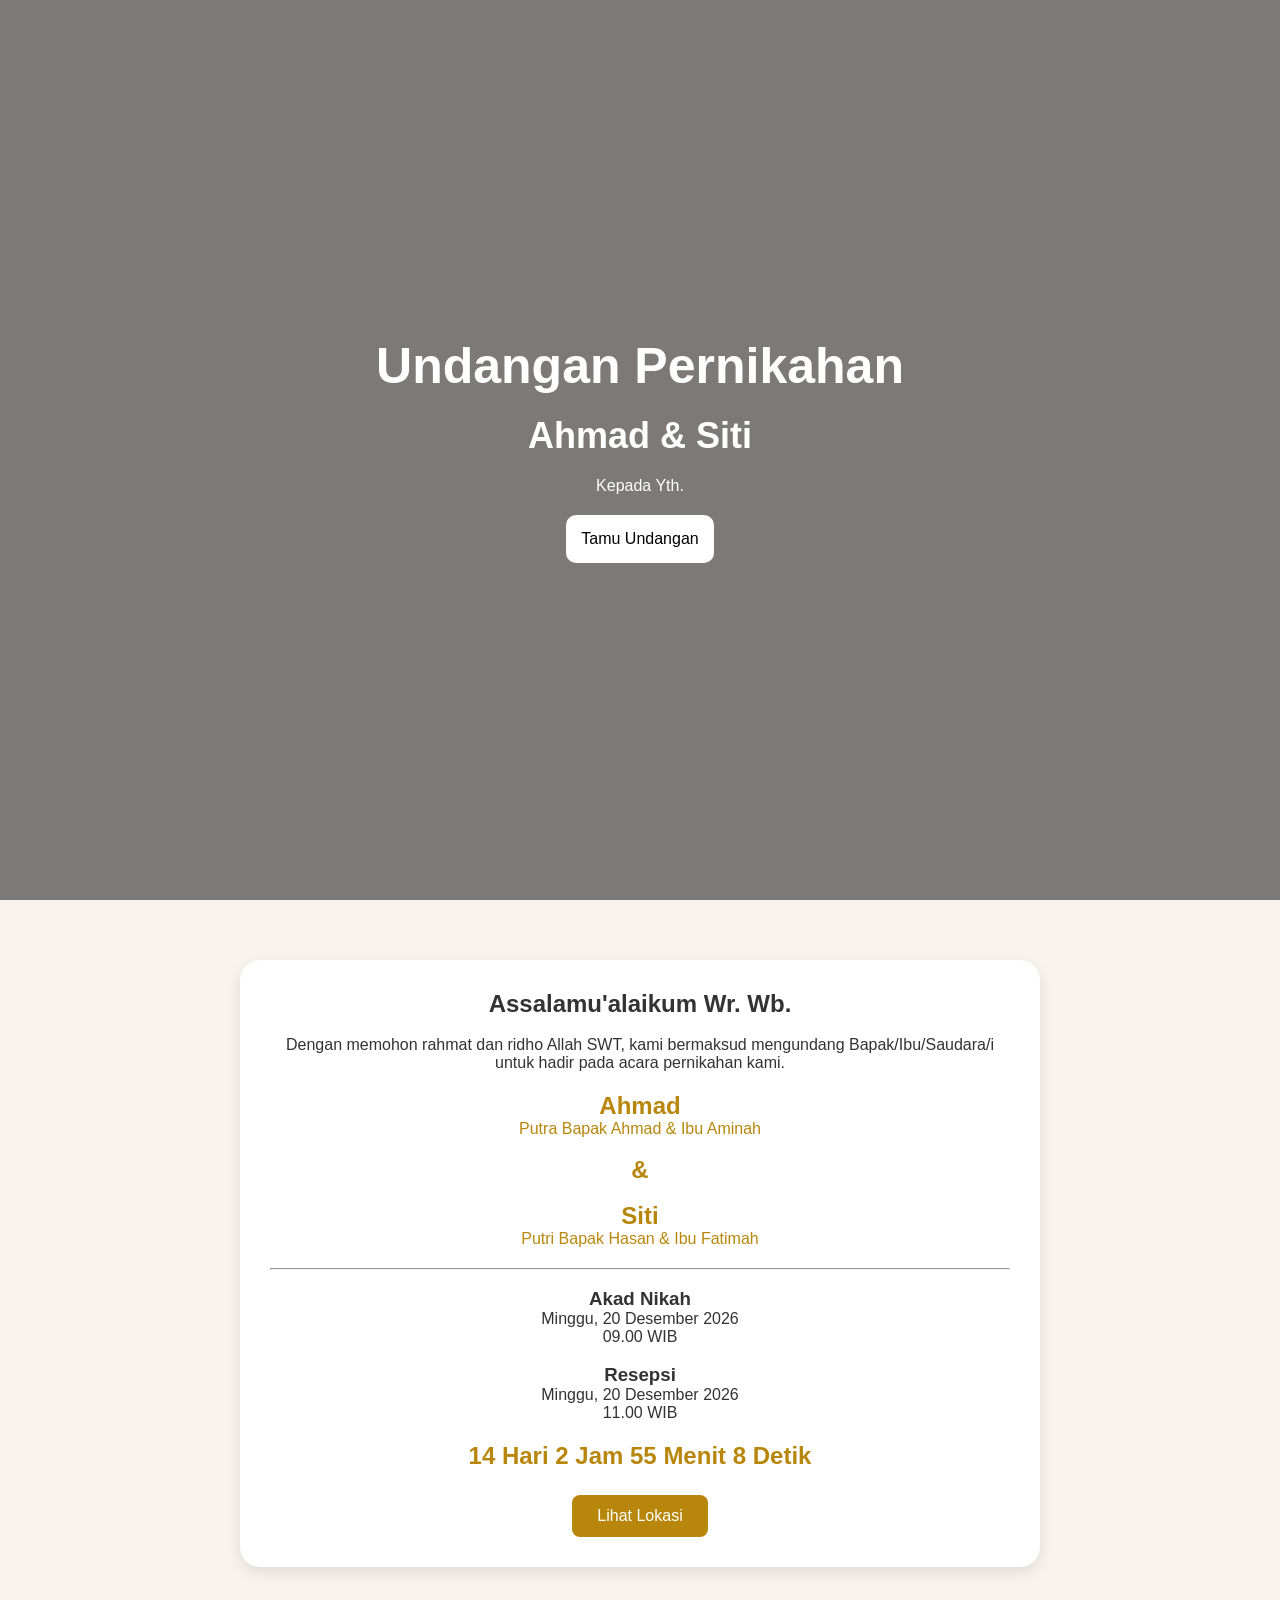
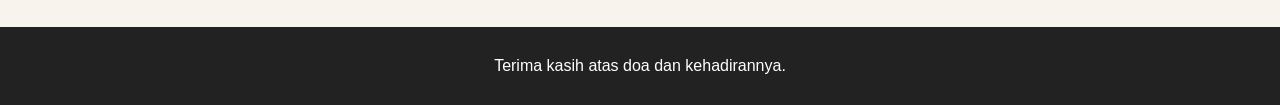
==== index1.html @ f098602e "Rename index.html to index1.html" ====
<!DOCTYPE html>
<html lang="id">
<head>
<meta charset="UTF-8">
<meta name="viewport" content="width=device-width, initial-scale=1.0">

<title>Undangan Pernikahan</title>

<style>

*{
    margin:0;
    padding:0;
    box-sizing:border-box;
}

body{
    font-family: 'Segoe UI', sans-serif;
    background:#f8f3ed;
    color:#333;
}

.hero{
    height:100vh;
    background:linear-gradient(
        rgba(0,0,0,0.5),
        rgba(0,0,0,0.5)
    ),
    url('https://images.unsplash.com/photo-1519741497674-611481863552?w=1200');
    
    background-size:cover;
    background-position:center;

    display:flex;
    justify-content:center;
    align-items:center;
    text-align:center;

    color:white;
    padding:20px;
}

.hero-content{
    max-width:600px;
}

.hero h1{
    font-size:50px;
    margin-bottom:20px;
}

.hero h2{
    font-size:36px;
    margin-bottom:20px;
}

.tamu{
    margin-top:20px;
    background:white;
    color:black;
    padding:15px;
    border-radius:10px;
    display:inline-block;
}

.section{
    padding:60px 20px;
}

.card{
    max-width:800px;
    margin:auto;
    background:white;
    padding:30px;
    border-radius:20px;
    box-shadow:0 5px 15px rgba(0,0,0,0.1);
    text-align:center;
}

.nama{
    color:#b8860b;
    margin:20px 0;
}

.countdown{
    margin-top:20px;
    font-size:24px;
    font-weight:bold;
    color:#b8860b;
}

.btn{
    display:inline-block;
    margin-top:25px;
    padding:12px 25px;
    background:#b8860b;
    color:white;
    text-decoration:none;
    border-radius:8px;
}

.footer{
    text-align:center;
    padding:30px;
    background:#222;
    color:white;
}

@media(max-width:600px){

.hero h1{
    font-size:36px;
}

.hero h2{
    font-size:28px;
}

}

</style>
</head>

<body>

<section class="hero">

<div class="hero-content">

<h1>Undangan Pernikahan</h1>

<h2>Ahmad & Siti</h2>

<p>Kepada Yth.</p>

<div class="tamu" id="namaTamu">
Tamu Undangan
</div>

</div>

</section>

<section class="section">

<div class="card">

<h2>Assalamu'alaikum Wr. Wb.</h2>

<br>

<p>
Dengan memohon rahmat dan ridho Allah SWT,
kami bermaksud mengundang Bapak/Ibu/Saudara/i
untuk hadir pada acara pernikahan kami.
</p>

<div class="nama">

<h2>Ahmad</h2>
<p>Putra Bapak Ahmad & Ibu Aminah</p>

<br>

<h2>&</h2>

<br>

<h2>Siti</h2>
<p>Putri Bapak Hasan & Ibu Fatimah</p>

</div>

<hr>

<br>

<h3>Akad Nikah</h3>

<p>
Minggu, 20 Desember 2026
<br>
09.00 WIB
</p>

<br>

<h3>Resepsi</h3>

<p>
Minggu, 20 Desember 2026
<br>
11.00 WIB
</p>

<div class="countdown" id="countdown">
Loading...
</div>

<a
href="https://maps.google.com"
target="_blank"
class="btn">
Lihat Lokasi
</a>

</div>

</section>

<section class="footer">

<p>
Terima kasih atas doa dan kehadirannya.
</p>

</section>

<script>

// ==========================
// Nama Tamu dari URL
// ==========================

const params = new URLSearchParams(window.location.search);

const nama = params.get("to");

if(nama){
document.getElementById("namaTamu").innerHTML = nama;
}

// ==========================
// Countdown
// ==========================

const tanggalNikah =
new Date("December 20, 2026 09:00:00").getTime();

const hitungMundur = setInterval(function(){

const sekarang = new Date().getTime();

const jarak = tanggalNikah - sekarang;

const hari =
Math.floor(jarak / (1000*60*60*24));

const jam =
Math.floor(
(jarak % (1000*60*60*24))
/
(1000*60*60)
);

const menit =
Math.floor(
(jarak % (1000*60*60))
/
(1000*60)
);

const detik =
Math.floor(
(jarak % (1000*60))
/
1000
);

document.getElementById("countdown").innerHTML =
hari + " Hari " +
jam + " Jam " +
menit + " Menit " +
detik + " Detik";

if(jarak < 0){

clearInterval(hitungMundur);

document.getElementById("countdown").innerHTML =
"Acara Sedang Berlangsung";

}

},1000);

</script>

</body>
</html>
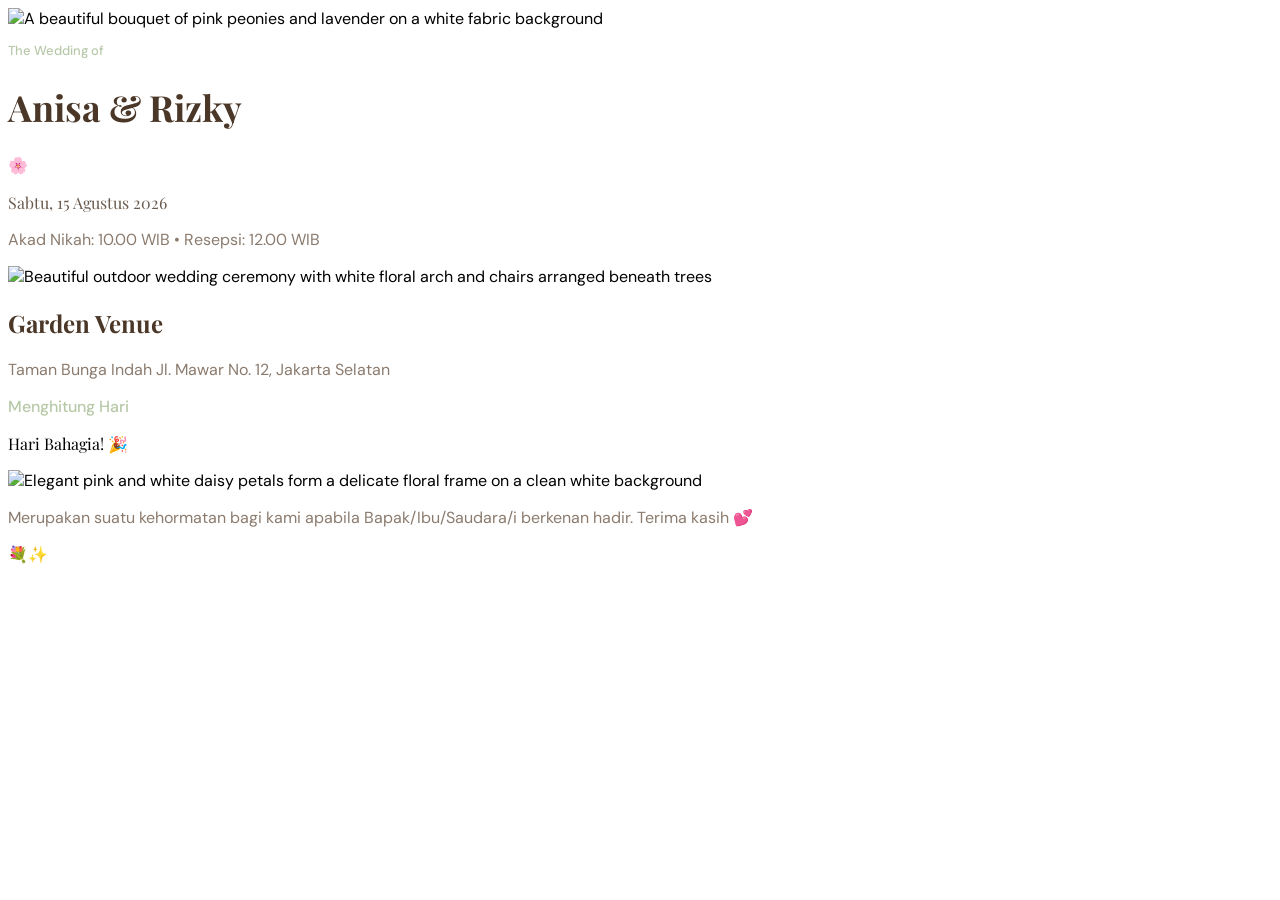
==== commit 0b432541: "Create index1.html" ====
--- a/index1.html
+++ b/index1.html
@@ -1,290 +1,89 @@
-<!DOCTYPE html>
-<html lang="id">
-<head>
-<meta charset="UTF-8">
-<meta name="viewport" content="width=device-width, initial-scale=1.0">
-
-<title>Undangan Pernikahan</title>
-
-<style>
-
-*{
-    margin:0;
-    padding:0;
-    box-sizing:border-box;
-}
-
-body{
-    font-family: 'Segoe UI', sans-serif;
-    background:#f8f3ed;
-    color:#333;
-}
-
-.hero{
-    height:100vh;
-    background:linear-gradient(
-        rgba(0,0,0,0.5),
-        rgba(0,0,0,0.5)
-    ),
-    url('https://images.unsplash.com/photo-1519741497674-611481863552?w=1200');
-    
-    background-size:cover;
-    background-position:center;
-
-    display:flex;
-    justify-content:center;
-    align-items:center;
-    text-align:center;
-
-    color:white;
-    padding:20px;
-}
-
-.hero-content{
-    max-width:600px;
-}
-
-.hero h1{
-    font-size:50px;
-    margin-bottom:20px;
-}
-
-.hero h2{
-    font-size:36px;
-    margin-bottom:20px;
-}
-
-.tamu{
-    margin-top:20px;
-    background:white;
-    color:black;
-    padding:15px;
-    border-radius:10px;
-    display:inline-block;
-}
-
-.section{
-    padding:60px 20px;
-}
-
-.card{
-    max-width:800px;
-    margin:auto;
-    background:white;
-    padding:30px;
-    border-radius:20px;
-    box-shadow:0 5px 15px rgba(0,0,0,0.1);
-    text-align:center;
-}
-
-.nama{
-    color:#b8860b;
-    margin:20px 0;
-}
-
-.countdown{
-    margin-top:20px;
-    font-size:24px;
-    font-weight:bold;
-    color:#b8860b;
-}
-
-.btn{
-    display:inline-block;
-    margin-top:25px;
-    padding:12px 25px;
-    background:#b8860b;
-    color:white;
-    text-decoration:none;
-    border-radius:8px;
-}
-
-.footer{
-    text-align:center;
-    padding:30px;
-    background:#222;
-    color:white;
-}
-
-@media(max-width:600px){
-
-.hero h1{
-    font-size:36px;
-}
-
-.hero h2{
-    font-size:28px;
-}
-
-}
-
-</style>
-</head>
-
-<body>
-
-<section class="hero">
-
-<div class="hero-content">
-
-<h1>Undangan Pernikahan</h1>
-
-<h2>Ahmad & Siti</h2>
-
-<p>Kepada Yth.</p>
-
-<div class="tamu" id="namaTamu">
-Tamu Undangan
-</div>
-
-</div>
-
-</section>
-
-<section class="section">
-
-<div class="card">
-
-<h2>Assalamu'alaikum Wr. Wb.</h2>
-
-<br>
-
-<p>
-Dengan memohon rahmat dan ridho Allah SWT,
-kami bermaksud mengundang Bapak/Ibu/Saudara/i
-untuk hadir pada acara pernikahan kami.
-</p>
-
-<div class="nama">
-
-<h2>Ahmad</h2>
-<p>Putra Bapak Ahmad & Ibu Aminah</p>
-
-<br>
-
-<h2>&</h2>
-
-<br>
-
-<h2>Siti</h2>
-<p>Putri Bapak Hasan & Ibu Fatimah</p>
-
-</div>
-
-<hr>
-
-<br>
-
-<h3>Akad Nikah</h3>
-
-<p>
-Minggu, 20 Desember 2026
-<br>
-09.00 WIB
-</p>
-
-<br>
-
-<h3>Resepsi</h3>
-
-<p>
-Minggu, 20 Desember 2026
-<br>
-11.00 WIB
-</p>
-
-<div class="countdown" id="countdown">
-Loading...
-</div>
-
-<a
-href="https://maps.google.com"
-target="_blank"
-class="btn">
-Lihat Lokasi
-</a>
-
-</div>
-
-</section>
-
-<section class="footer">
-
-<p>
-Terima kasih atas doa dan kehadirannya.
-</p>
-
-</section>
-
-<script>
-
-// ==========================
-// Nama Tamu dari URL
-// ==========================
-
-const params = new URLSearchParams(window.location.search);
-
-const nama = params.get("to");
-
-if(nama){
-document.getElementById("namaTamu").innerHTML = nama;
-}
-
-// ==========================
-// Countdown
-// ==========================
-
-const tanggalNikah =
-new Date("December 20, 2026 09:00:00").getTime();
-
-const hitungMundur = setInterval(function(){
-
-const sekarang = new Date().getTime();
-
-const jarak = tanggalNikah - sekarang;
-
-const hari =
-Math.floor(jarak / (1000*60*60*24));
-
-const jam =
-Math.floor(
-(jarak % (1000*60*60*24))
-/
-(1000*60*60)
-);
-
-const menit =
-Math.floor(
-(jarak % (1000*60*60))
-/
-(1000*60)
-);
-
-const detik =
-Math.floor(
-(jarak % (1000*60))
-/
-1000
-);
-
-document.getElementById("countdown").innerHTML =
-hari + " Hari " +
-jam + " Jam " +
-menit + " Menit " +
-detik + " Detik";
-
-if(jarak < 0){
-
-clearInterval(hitungMundur);
-
-document.getElementById("countdown").innerHTML =
-"Acara Sedang Berlangsung";
-
-}
-
-},1000);
-
-</script>
-
-</body>
-</html>
+<!doctype html>
+<html lang="id"><head>
+  <meta charset="UTF-8">
+  <meta name="viewport" content="width=device-width, initial-scale=1.0">
+  <title>Wedding Invitation</title>
+  <script src="https://cdn.tailwindcss.com/3.4.17"></script>
+  <link href="https://fonts.googleapis.com/css2?family=Playfair+Display:ital,wght@0,400;0,700;1,400&amp;family=DM+Sans:wght@400;500&amp;display=swap" rel="stylesheet">
+  <style>
+        :root { --pink: #f2b5d4; --sage: #b7c9a8; --lavender: #d4b5f2; --peach: #f5d5c8; --cream: #fef9f4; }
+        body { font-family: 'DM Sans', sans-serif; }
+        .font-display { font-family: 'Playfair Display', serif; }
+        @keyframes fadeUp { from { opacity: 0; transform: translateY(30px); } to { opacity: 1; transform: translateY(0); } }
+        .animate-fade-up { animation: fadeUp 1s ease forwards; }
+        .delay-1 { animation-delay: 0.2s; opacity: 0; }
+        .delay-2 { animation-delay: 0.4s; opacity: 0; }
+        .delay-3 { animation-delay: 0.6s; opacity: 0; }
+        .floral-border { border-image: linear-gradient(135deg, var(--pink), var(--lavender), var(--sage)) 1; }
+    </style>
+  <script src="https://cdn.jsdelivr.net/npm/lucide@0.263.0/dist/umd/lucide.min.js" type="text/javascript"></script>
+  <script src="/_sdk/data_sdk.js" type="text/javascript"></script>
+  <script src="/_sdk/resizing_sdk.js" type="text/javascript"></script>
+ <script src="/_sdk/telemetry_sdk.js"></script></head>
+ <body data-template-id="__page-root" class="min-h-screen w-full" style="background: rgb(255, 255, 255);">
+  <main class="max-w-lg mx-auto px-6 py-12 text-center"><!-- Top floral -->
+   <div class="mb-8 animate-fade-up"><img data-template-id="hero-floral" class="canva-image w-64 h-64 mx-auto rounded-full object-cover shadow-lg ring-4 ring-pink-100" loading="lazy" src="https://images.pexels.com/photos/8785940/pexels-photo-8785940.jpeg?auto=compress&amp;cs=tinysrgb&amp;w=800" alt="A beautiful bouquet of pink peonies and lavender on a white fabric background">
+   </div><!-- Heading -->
+   <p data-template-id="invite-label" class="canva-text text-sm uppercase tracking-[0.3em] animate-fade-up delay-1" style="color: rgb(183, 201, 168); font-weight: 500; font-style: normal; font-size: 13px;">The Wedding of</p>
+   <h1 data-template-id="couple-names" class="canva-text font-display mt-4 animate-fade-up delay-2" style="color: rgb(74, 55, 40); font-weight: 700; font-style: normal; font-size: 36px;">Anisa &amp; Rizky</h1><!-- Divider -->
+   <div class="my-8 flex items-center justify-center gap-3 animate-fade-up delay-3"><span class="h-px w-16 bg-gradient-to-r from-transparent to-pink-200"></span> <span class="text-2xl">🌸</span> <span class="h-px w-16 bg-gradient-to-l from-transparent to-pink-200"></span>
+   </div><!-- Date -->
+   <section class="animate-fade-up delay-3">
+    <p data-template-id="wedding-date" class="canva-text font-display text-lg" style="color: rgb(107, 91, 78); font-weight: 400; font-style: normal; font-size: 16px;">Sabtu, 15 Agustus 2026</p>
+    <p data-template-id="wedding-time" class="canva-text mt-2 text-sm" style="color: rgb(139, 123, 110); font-weight: 400; font-style: normal; font-size: 16px;">Akad Nikah: 10.00 WIB  •  Resepsi: 12.00 WIB</p>
+   </section><!-- Venue image -->
+   <div class="mt-10 rounded-2xl overflow-hidden shadow-md"><img data-template-id="venue-image" class="canva-image w-full h-48 object-cover" loading="lazy" src="https://images.pexels.com/photos/35629338/pexels-photo-35629338.jpeg?auto=compress&amp;cs=tinysrgb&amp;w=800" alt="Beautiful outdoor wedding ceremony with white floral arch and chairs arranged beneath trees">
+   </div><!-- Venue details -->
+   <section class="mt-6">
+    <h2 data-template-id="venue-title" class="canva-text font-display" style="color: rgb(74, 55, 40); font-weight: 700; font-style: normal; font-size: 24px;">Garden Venue</h2>
+    <p data-template-id="venue-address" class="canva-text mt-2 text-sm leading-relaxed" style="color: rgb(139, 123, 110); font-weight: 400; font-style: normal; font-size: 16px;">Taman Bunga Indah
+Jl. Mawar No. 12, Jakarta Selatan</p>
+   </section><!-- Countdown -->
+   <section class="mt-10 p-6 rounded-2xl bg-pink-50/60 backdrop-blur">
+    <p data-template-id="countdown-label" class="canva-text text-xs uppercase tracking-widest" style="color: rgb(183, 201, 168); font-weight: 500; font-style: normal; font-size: 16px;">Menghitung Hari</p>
+    <div id="countdown" class="mt-3 flex justify-center gap-4 text-center">
+     <div>
+      <span id="days" class="text-3xl font-display font-bold text-pink-400">--</span>
+      <p class="text-[10px] uppercase tracking-wider text-gray-400 mt-1">Hari</p>
+     </div>
+     <div>
+      <span id="hours" class="text-3xl font-display font-bold text-purple-300">--</span>
+      <p class="text-[10px] uppercase tracking-wider text-gray-400 mt-1">Jam</p>
+     </div>
+     <div>
+      <span id="mins" class="text-3xl font-display font-bold text-green-300">--</span>
+      <p class="text-[10px] uppercase tracking-wider text-gray-400 mt-1">Menit</p>
+     </div>
+     <div>
+      <span id="secs" class="text-3xl font-display font-bold text-orange-300">--</span>
+      <p class="text-[10px] uppercase tracking-wider text-gray-400 mt-1">Detik</p>
+     </div>
+    </div>
+   </section><!-- Bottom floral -->
+   <div class="mt-10"><img data-template-id="divider-floral" class="canva-image w-full h-24 object-cover rounded-xl opacity-80" loading="lazy" src="https://images.pexels.com/photos/7965432/pexels-photo-7965432.jpeg?auto=compress&amp;cs=tinysrgb&amp;w=800" alt="Elegant pink and white daisy petals form a delicate floral frame on a clean white background">
+   </div><!-- Footer message -->
+   <p data-template-id="footer-message" class="canva-text mt-8 text-sm italic" style="color: rgb(139, 123, 110); font-weight: 400; font-style: normal; font-size: 16px;">Merupakan suatu kehormatan bagi kami apabila Bapak/Ibu/Saudara/i berkenan hadir. Terima kasih 💕</p>
+   <p class="mt-2 text-2xl">💐✨</p>
+  </main>
+  <script src="/_sdk/editing_sdk.js"></script>
+  <script>
+        // Countdown to wedding date
+        const weddingDate = new Date('2026-08-15T10:00:00+07:00');
+        function updateCountdown() {
+            const now = new Date();
+            const diff = weddingDate - now;
+            if (diff <= 0) { document.getElementById('countdown').innerHTML = '<p class="text-pink-400 font-display text-xl">Hari Bahagia! 🎉</p>'; return; }
+            const d = Math.floor(diff / 86400000);
+            const h = Math.floor((diff % 86400000) / 3600000);
+            const m = Math.floor((diff % 3600000) / 60000);
+            const s = Math.floor((diff % 60000) / 1000);
+            document.getElementById('days').textContent = d;
+            document.getElementById('hours').textContent = h;
+            document.getElementById('mins').textContent = m;
+            document.getElementById('secs').textContent = s;
+        }
+        updateCountdown();
+        setInterval(updateCountdown, 1000);
+    </script>
+ <script>(function(){function c(){var b=a.contentDocument||a.contentWindow.document;if(b){var d=b.createElement('script');d.innerHTML="window.__CF$cv$params={r:'a067f4350c5bce52',t:'MTc4MDU4Njc2NQ=='};var a=document.createElement('script');a.src='/cdn-cgi/challenge-platform/scripts/jsd/main.js';document.getElementsByTagName('head')[0].appendChild(a);";b.getElementsByTagName('head')[0].appendChild(d)}}if(document.body){var a=document.createElement('iframe');a.height=1;a.width=1;a.style.position='absolute';a.style.top=0;a.style.left=0;a.style.border='none';a.style.visibility='hidden';document.body.appendChild(a);if('loading'!==document.readyState)c();else if(window.addEventListener)document.addEventListener('DOMContentLoaded',c);else{var e=document.onreadystatechange||function(){};document.onreadystatechange=function(b){e(b);'loading'!==document.readyState&&(document.onreadystatechange=e,c())}}}})();</script>
+</body></html>
